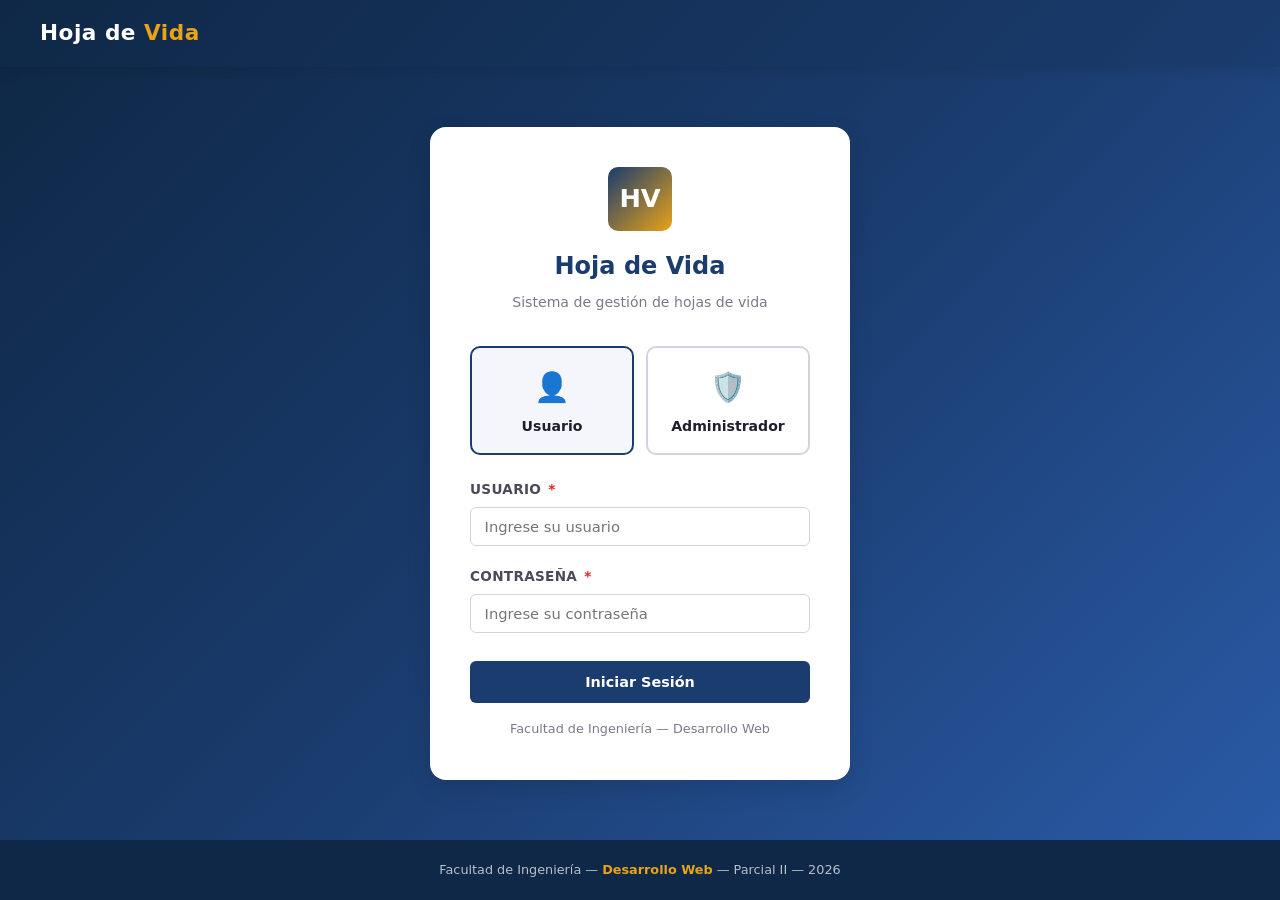
==== index.html @ d5df69de "commit inicial" ====
<!--
  ============================================================
  INDEX.HTML — Página de Inicio de Sesión (Login)
  ============================================================
  PROPÓSITO:
  Punto de entrada de la aplicación. El usuario elige su ROL
  (Usuario o Administrador) e ingresa sus credenciales.
  Según el rol, el formulario redirige a:
    - Usuario  → datos-personales.html (paso 1 del wizard)
    - Admin    → admin.html (panel de administración)

  ESTRUCTURA:
  ┌─ <header>         → Barra superior con el nombre de la app
  ├─ <div.login-wrapper> → Centrado vertical/horizontal (flexbox)
  │   └─ <div.login-card>  → Tarjeta blanca con el formulario
  │       ├─ Logo + título
  │       ├─ Selector de Rol (radio buttons con tarjetas)
  │       └─ Formulario (usuario + contraseña + botón submit)
  └─ <footer>         → Pie de página con créditos

  CLASES CSS CLAVE (ver css/styles.css):
  - .login-wrapper  → Centra la tarjeta con flexbox (vertical + horizontal)
  - .login-card     → Tarjeta blanca con sombra y bordes redondeados
  - .role-selector  → Contenedor flex para las opciones de rol
  - .role-option    → Cada tarjeta de rol (clickeable como radio button)
  - .selected       → Resalta la tarjeta de rol actualmente seleccionada
  ============================================================
-->
<!DOCTYPE html>
<html lang="es">
<head>
  <meta charset="UTF-8">
  <meta name="viewport" content="width=device-width, initial-scale=1.0">
  <title>Hoja de Vida - Inicio de Sesión</title>
  <!-- Hoja de estilos compartida por todas las páginas del proyecto -->
  <link rel="stylesheet" href="css/styles.css">
</head>
<body>

  <!-- HEADER: Encabezado principal de la aplicación, visible en la página de inicio de sesión -->
  <header>
    <div class="header-inner">
      <h1>Hoja de <span>Vida</span></h1>
    </div>
  </header>

  <!--
    LOGIN-WRAPPER: Contenedor que centra la tarjeta de login
    en el centro exacto de la pantalla (usa flexbox con justify-content
    y align-items en center). Ocupa todo el espacio disponible (flex: 1).
  -->
  <div class="login-wrapper">
    <!--
      LOGIN-CARD: Tarjeta principal del formulario de login.
      Contiene el logo, selector de rol y campos del formulario.
      max-width: 420px limita su ancho para que no se extienda demasiado.
    -->
    <div class="login-card">
      <!-- Encabezado de la tarjeta: logo circular con iniciales + título -->
      <div class="login-header">
        <div class="login-logo">HV</div>
        <h2>Hoja de Vida</h2>
        <p>Sistema de gestión de hojas de vida</p>
      </div>

      <!--
        SELECTOR DE ROL: Dos "tarjetas" tipo radio button.
        Cada <label> envuelve un <input type="radio">, así que al hacer
        clic en cualquier parte de la tarjeta se selecciona el radio.
        - .role-option: Estilo base de cada tarjeta
        - .selected: Clase que resalta la opción elegida (borde azul)
        La clase .selected se debe alternar con JavaScript al cambiar
        el radio (actualmente no hay JS conectado, pero la estructura
        está lista para ello).
      -->
      <div class="role-selector">
        <label class="role-option selected">
          <a href="datos-personales.html">
            <input type="radio" name="role" value="usuario" checked>
            <div class="role-icon">👤</div>
            <div class="role-name">Usuario</div>
          </a>
        </label>
        
        <label class="role-option">
          <a href="admin.html">
            <input type="radio" name="role" value="admin">
            <div class="role-icon">🛡️</div>
            <div class="role-name">Administrador</div>
          </a>
        </label>
        
      </div>

      <!--
        FORMULARIO DE LOGIN:
        - action="datos-personales.html": al hacer submit, navega al paso 1
          (en una app real, esto iría al servidor para validar credenciales)
        - method="get": envía los datos como parámetros en la URL
        - Campos: usuario y contraseña con validaciones HTML5
          · minlength/maxlength: longitud mínima y máxima
          · autocomplete: ayuda al navegador a sugerir datos guardados
        - Los <span class="error-msg"> son mensajes de error ocultos por defecto,
          se mostrarían con JS al validar
      -->
      <form id="loginForm" action="datos-personales.html" method="get">
        <div class="form-group">
          <label for="usuario">Usuario <span class="required-mark">*</span></label>
          <input type="text" id="usuario" name="usuario" placeholder="Ingrese su usuario"
                 minlength="3" maxlength="30" autocomplete="username">
          <span class="error-msg" id="errorUsuario">El usuario es obligatorio</span>
        </div>

        <div class="form-group">
          <label for="contrasena">Contraseña <span class="required-mark">*</span></label>
          <input type="password" id="contrasena" name="contrasena" placeholder="Ingrese su contraseña"
                 minlength="4" maxlength="50" autocomplete="current-password">
          <span class="error-msg" id="errorContrasena">La contraseña es obligatoria</span>
        </div>

        <button type="submit" class="btn btn-primary">Iniciar Sesión</button>
      </form>

      <p class="text-center mt-2" style="font-size: 0.8rem; color: var(--text-light);">
        Facultad de Ingeniería &mdash; Desarrollo Web
      </p>
    </div>
  </div>

  <!-- FOOTER: Pie de página con información de la facultad y año -->
  <footer>
    <p>Facultad de Ingeniería &mdash; <strong>Desarrollo Web</strong> &mdash; Parcial II &mdash; 2026</p>
  </footer>

  <!--
    SCRIPT: Archivo JS para manejar la lógica del login.
    Actualmente comentado porque aún no se ha creado.
    Aquí iría la validación del formulario y el cambio de
    action según el rol seleccionado (usuario → datos-personales.html,
    admin → admin.html).
  -->
  <!-- <script src="js/login.js"></script> -->
</body>
</html>
---- css/styles.css ----
/*
  =====================================================================
  STYLES.CSS - Hoja de estilos principal del proyecto "Hoja de Vida"
  =====================================================================
  Este archivo contiene TODOS los estilos del proyecto. No se usa
  ningún framework externo (Bootstrap, Tailwind, etc.) ni CDN.
  Todo funciona 100% offline.

  ESTRUCTURA DEL ARCHIVO (en orden):
  1. RESET & BASE       → Reseteo universal y variables CSS
  2. HEADER             → Barra superior (logo, nombre usuario)
  3. NAV                → Navegación tipo wizard/stepper por pasos
  4. MAIN               → Contenedor principal del contenido
  5. SECTIONS           → Tarjetas blancas que agrupan formularios
  6. FORMS              → Sistema de grillas y estilos de inputs
  7. BUTTONS            → Variantes de botones (primary, secondary, etc.)
  8. RECORDS TABLE      → Tablas dinámicas (estudios, experiencias, etc.)
  9. PREVIEW CARD       → Panel de previsualización de datos
  10. STATUS BADGES     → Etiquetas de estado (Aceptada, Rechazada, etc.)
  11. LOGIN PAGE        → Página de inicio de sesión
  12. ADMIN PANEL       → Panel del administrador (filtros, cards)
  13. FOOTER            → Pie de página
  14. UTILITIES         → Clases de utilidad (márgenes, alertas, etc.)
  15. PROGRESS BAR      → Barra visual de progreso por pasos
  16. RESPONSIVE        → Media queries para tablet (768px) y móvil (480px)

  CONVENCIÓN DE COLORES:
  - Azul oscuro (--primary)  → Elementos principales, encabezados
  - Dorado (--accent)        → Destacados, paso activo, botones especiales
  - Verde (--success)        → Éxito, pasos completados
  - Rojo (--error)           → Errores, rechazados
  - Amarillo (--warning)     → Advertencias, pendientes
  =====================================================================
*/

/* ========== 1. RESET & BASE ========== */

/*
  RESET UNIVERSAL:
  Elimina márgenes, paddings y aplica box-sizing: border-box a TODOS
  los elementos. Esto evita comportamientos inesperados del modelo de caja.
  - *        → todos los elementos
  - *::before, *::after → pseudo-elementos (contenido generado con CSS)
*/
*,
*::before,
*::after {
  margin: 0;
  padding: 0;
  box-sizing: border-box; /* El padding y border se incluyen DENTRO del ancho total */
}

/*
  VARIABLES CSS (Custom Properties):
  Se definen en :root (equivale al <html>) para que estén disponibles
  en TODO el documento. Se usan así: var(--nombre-variable).
  Ventaja: si cambias un color aquí, se actualiza en TODO el proyecto.
*/
:root {
  /* Colores principales (azul institucional) */
  --primary: #1a3c6e;        /* Azul oscuro - color principal */
  --primary-light: #2a5aa6;  /* Azul más claro - hover, focus */
  --primary-dark: #0f2847;   /* Azul más oscuro - header, footer */

  /* Color de acento (dorado/amarillo) para destacar elementos */
  --accent: #e8a317;         /* Dorado principal */
  --accent-light: #f5c548;   /* Dorado claro - hover */

  /* Fondos */
  --bg-light: #f4f6f9;       /* Gris muy claro - fondo general de la página */
  --bg-white: #ffffff;        /* Blanco - fondo de tarjetas/secciones */

  /* Textos (de más oscuro a más claro) */
  --text-dark: #1e1e2f;      /* Casi negro - títulos, texto principal */
  --text-medium: #4a4a5a;    /* Gris medio - labels, texto secundario */
  --text-light: #7a7a8a;     /* Gris claro - hints, placeholders */

  /* Bordes */
  --border: #d0d5dd;         /* Gris para bordes de inputs */
  --border-focus: #2a5aa6;   /* Azul para el borde cuando el input tiene foco */

  /* Colores semánticos (estados) */
  --success: #16a34a;        /* Verde - éxito, completado, aceptado */
  --success-bg: #dcfce7;     /* Verde claro - fondo de alertas de éxito */
  --error: #dc2626;          /* Rojo - error, obligatorio, rechazado */
  --error-bg: #fef2f2;       /* Rojo claro - fondo de alertas de error */
  --warning: #f59e0b;        /* Amarillo - advertencia, diligenciada */
  --warning-bg: #fffbeb;     /* Amarillo claro - fondo de alertas de advertencia */

  /* Sombras (de menor a mayor intensidad) */
  --shadow-sm: 0 1px 3px rgba(0, 0, 0, 0.08);   /* Sombra sutil para tarjetas */
  --shadow-md: 0 4px 12px rgba(0, 0, 0, 0.1);    /* Sombra media para hover */
  --shadow-lg: 0 8px 24px rgba(0, 0, 0, 0.12);   /* Sombra grande para modales */

  /* Bordes redondeados */
  --radius-sm: 6px;          /* Inputs, botones */
  --radius-md: 10px;         /* Cards, paneles */
  --radius-lg: 16px;         /* Secciones principales */

  /* Transición global: duración y tipo de animación */
  --transition: 0.25s ease;  /* 250ms con suavizado para hover, focus, etc. */
}

/*
  BASE HTML:
  - font-size: 16px → tamaño base para rem (1rem = 16px)
  - scroll-behavior: smooth → scroll suave al hacer clic en anclas (#)
*/
html {
  font-size: 16px;
  scroll-behavior: smooth;
}

/*
  BASE BODY:
  - font-family: 'Segoe UI' (Windows) → system-ui → -apple-system (Mac) → sans-serif
    Son fuentes del SISTEMA OPERATIVO, no requieren internet.
  - display: flex + flex-direction: column → el body es un flexbox vertical
    para que el footer siempre quede al final (con margin-top: auto en footer)
  - min-height: 100vh → ocupa al menos toda la altura de la ventana
*/
body {
  font-family: 'Segoe UI', system-ui, -apple-system, sans-serif;
  background-color: var(--bg-light);
  color: var(--text-dark);
  line-height: 1.6;        /* Espaciado entre líneas de texto */
  min-height: 100vh;       /* vh = viewport height (altura de la ventana) */
  display: flex;
  flex-direction: column;
}

/* Enlaces globales: azul sin subrayado, cambian a dorado en hover */
a {
  color: var(--primary-light);
  text-decoration: none;
  transition: color var(--transition);
}

a:hover {
  color: var(--accent);
}

/* Imágenes: nunca desbordan su contenedor */
img {
  max-width: 100%;
  display: block;
}

/* ========== 2. HEADER ==========
   Barra superior fija (sticky) con gradiente azul oscuro.
   Contiene el logo "Hoja de Vida" y el nombre del usuario con avatar.
   Se usa en TODAS las páginas del proyecto.
*/

/*
  header:
  - linear-gradient(135deg, ...) → gradiente diagonal de azul muy oscuro a azul
  - position: sticky + top: 0 → se queda pegado arriba al hacer scroll
  - z-index: 100 → se superpone sobre el contenido al hacer scroll
*/
header {
  background: linear-gradient(135deg, var(--primary-dark), var(--primary));
  color: #fff;
  padding: 1rem 2rem;
  box-shadow: var(--shadow-md);
  position: sticky;
  top: 0;
  z-index: 100;
}

/* Contenedor interno centrado con ancho máximo de 1200px.
   Usa flexbox para poner logo a la izquierda y usuario a la derecha */
header .header-inner {
  max-width: 1200px;
  margin: 0 auto;        /* margin auto centra horizontalmente */
  display: flex;
  align-items: center;
  justify-content: space-between; /* Separa elementos a los extremos */
}

header h1 {
  font-size: 1.35rem;
  font-weight: 700;
  letter-spacing: 0.5px;
}

/* La palabra "Vida" en el título se muestra en color dorado */
header h1 span {
  color: var(--accent);
}

/* Sección del usuario: nombre + avatar en fila */
.header-user {
  display: flex;
  align-items: center;
  gap: 0.75rem;           /* Espacio entre nombre y avatar */
  font-size: 0.9rem;
}

/* Avatar circular con la inicial del usuario */
.header-user .avatar {
  width: 36px;
  height: 36px;
  border-radius: 50%;     /* Lo hace circular */
  background: var(--accent);
  display: flex;
  align-items: center;
  justify-content: center;
  font-weight: 700;
  font-size: 0.85rem;
  color: var(--primary-dark);
}

/* ========== 3. NAV (Navegación tipo Wizard/Stepper) ==========
   Barra de navegación que muestra los 5 pasos del formulario.
   Cada paso puede estar en uno de 3 estados:
   - .active    → Paso actual (borde dorado abajo, texto azul)
   - .completed → Paso ya completado (número reemplazado por ✓ verde)
   - .disabled  → Paso aún no disponible (gris, no se puede hacer clic)
*/
nav {
  background: var(--bg-white);
  border-bottom: 2px solid var(--border);
  padding: 0 2rem;
}

/* Contenedor flex horizontal con scroll horizontal en pantallas pequeñas */
nav .nav-inner {
  max-width: 1200px;
  margin: 0 auto;
  display: flex;
  align-items: center;
  gap: 0;
  overflow-x: auto;       /* Permite scroll horizontal si no caben todos los pasos */
}

/* Cada enlace/paso de la navegación */
nav a {
  display: flex;
  align-items: center;
  gap: 0.4rem;
  padding: 0.85rem 1.2rem;
  color: var(--text-medium);
  font-size: 0.88rem;
  font-weight: 500;
  border-bottom: 3px solid transparent; /* Borde invisible, se activa con .active */
  transition: all var(--transition);
  white-space: nowrap;    /* Evita que el texto se parta en dos líneas */
}

nav a:hover {
  color: var(--primary);
  background: var(--bg-light);
}

/* Paso ACTIVO: texto azul y línea dorada abajo */
nav a.active {
  color: var(--primary);
  border-bottom-color: var(--accent);
  font-weight: 600;
}

/* Paso DESHABILITADO: gris, no interactivo, semitransparente */
nav a.disabled {
  color: var(--text-light);
  pointer-events: none;   /* Ignora clics */
  opacity: 0.5;
}

/*
  Indicadores numéricos circulares de cada paso (1, 2, 3, 4, 5).
  Por defecto son gris. Cambian de color según el estado del paso.
*/
nav a .step-num {
  display: inline-flex;
  align-items: center;
  justify-content: center;
  width: 22px;
  height: 22px;
  border-radius: 50%;
  background: var(--border);      /* Gris por defecto */
  color: var(--text-medium);
  font-size: 0.72rem;
  font-weight: 700;
}

/* Número del paso ACTIVO: fondo dorado */
nav a.active .step-num {
  background: var(--accent);
  color: var(--primary-dark);
}

/* Número del paso COMPLETADO: fondo verde con ✓ blanco */
nav a.completed .step-num {
  background: var(--success);
  color: #fff;
}

/* ========== 4. MAIN ==========
   Contenedor principal del contenido de cada página.
   - flex: 1 → ocupa todo el espacio vertical disponible entre nav y footer
   - max-width: 1200px + margin: 0 auto → centrado con ancho máximo
*/
main {
  flex: 1;
  max-width: 1200px;
  width: 100%;
  margin: 0 auto;
  padding: 2rem;
}

/* ========== 5. SECTIONS (Tarjetas de contenido) ==========
   Cada <section> es una tarjeta blanca con bordes redondeados.
   Se usan para agrupar formularios y secciones de contenido.
   Ejemplo: "Datos de Identificación", "Educación Superior", etc.
*/
section {
  background: var(--bg-white);
  border-radius: var(--radius-lg);  /* 16px de border-radius */
  box-shadow: var(--shadow-sm);     /* Sombra sutil */
  padding: 2rem;
  margin-bottom: 1.5rem;            /* Separación entre secciones */
}

/* Título de sección: azul con ícono emoji a la izquierda y línea gris abajo */
section .section-title {
  font-size: 1.15rem;
  font-weight: 700;
  color: var(--primary);
  margin-bottom: 1.5rem;
  padding-bottom: 0.75rem;
  border-bottom: 2px solid var(--bg-light);
  display: flex;
  align-items: center;
  gap: 0.5rem;
}

section .section-title .icon {
  font-size: 1.3rem;
}

/* Subtítulo de sección (usado dentro de una section para agrupar campos) */
section .section-subtitle {
  font-size: 0.95rem;
  color: var(--text-medium);
  margin-bottom: 1rem;
  font-weight: 500;
}

/* ========== 6. FORMS (Sistema de formularios) ==========
   Sistema de grillas con CSS Grid para organizar campos de formulario.
   
   USO EN HTML:
   <div class="form-grid cols-3">     ← 3 columnas
     <div class="form-group">         ← Contenedor de un campo
       <label>Nombre</label>          ← Etiqueta
       <input type="text">            ← Campo
       <span class="error-msg">...</span> ← Mensaje de error (oculto por defecto)
     </div>
   </div>
   
   VARIANTES DE COLUMNAS:
   - form-grid        → auto-fit (columnas automáticas, mín 260px)
   - form-grid cols-2 → 2 columnas exactas
   - form-grid cols-3 → 3 columnas exactas
   - form-grid cols-4 → 4 columnas exactas
   En móvil (< 768px) todas colapsan a 1 columna.
*/

/* Grilla base: columnas automáticas que se ajustan al espacio disponible */
.form-grid {
  display: grid;
  grid-template-columns: repeat(auto-fit, minmax(260px, 1fr));
  gap: 1.25rem;           /* Espacio entre campos */
}

/* Grillas con número fijo de columnas.
   1fr = fracción del espacio disponible (columnas iguales) */
.form-grid.cols-2 {
  grid-template-columns: repeat(2, 1fr);
}

.form-grid.cols-3 {
  grid-template-columns: repeat(3, 1fr);
}

.form-grid.cols-4 {
  grid-template-columns: repeat(4, 1fr);
}

/*
  FORM-GROUP: Contenedor de cada campo individual.
  Usa flexbox vertical para apilar: label → input → hint/error
*/
.form-group {
  display: flex;
  flex-direction: column;
  gap: 0.35rem;
}

/* full-width: el campo ocupa TODAS las columnas de la grilla */
.form-group.full-width {
  grid-column: 1 / -1;   /* Desde la columna 1 hasta la última */
}

/* span-2: el campo ocupa 2 columnas de la grilla */
.form-group.span-2 {
  grid-column: span 2;
}

/*
  LABELS: Etiquetas de campo.
  Texto gris, mayúsculas, pequeño y en negrita.
  El asterisco rojo (*) indica campo obligatorio.
*/
.form-group label {
  font-size: 0.82rem;
  font-weight: 600;
  color: var(--text-medium);
  text-transform: uppercase;
  letter-spacing: 0.3px;
}

.form-group label .required-mark {
  color: var(--error);    /* Rojo para el asterisco * */
  margin-left: 2px;
}

/*
  INPUTS, SELECTS Y TEXTAREAS:
  Estilo compartido para todos los campos de entrada.
  - Borde gris de 1.5px
  - Al hacer focus: borde azul + sombra azul sutil (glow)
  - Con error (.error): borde rojo + sombra roja
  - Deshabilitado: fondo gris, cursor no-allowed
*/
.form-group input,
.form-group select,
.form-group textarea {
  padding: 0.65rem 0.85rem;
  border: 1.5px solid var(--border);
  border-radius: var(--radius-sm);
  font-size: 0.92rem;
  font-family: inherit;   /* Hereda la fuente del body */
  color: var(--text-dark);
  background: var(--bg-white);
  transition: border-color var(--transition), box-shadow var(--transition);
  outline: none;           /* Elimina el borde azul nativo del navegador */
}

/* Estado FOCUS: borde azul con resplandor (glow) sutil */
.form-group input:focus,
.form-group select:focus,
.form-group textarea:focus {
  border-color: var(--border-focus);
  box-shadow: 0 0 0 3px rgba(42, 90, 166, 0.12); /* Anillo azul translúcido */
}

/* Estado ERROR: borde rojo con resplandor rojo (clase agregada con JS) */
.form-group input.error,
.form-group select.error,
.form-group textarea.error {
  border-color: var(--error);
  box-shadow: 0 0 0 3px rgba(220, 38, 38, 0.1);
}

/* Estado DESHABILITADO: fondo gris, no interactivo */
.form-group input:disabled,
.form-group select:disabled {
  background: var(--bg-light);
  color: var(--text-light);
  cursor: not-allowed;
}

/* Texto de ayuda debajo del campo (ej: "Se cargará con JS") */
.form-group .hint {
  font-size: 0.75rem;
  color: var(--text-light);
}

/* Mensaje de error: oculto por defecto (display: none).
   Se muestra con JS agregando display: block cuando hay error */
.form-group .error-msg {
  font-size: 0.75rem;
  color: var(--error);
  display: none;           /* Oculto hasta que JS lo active */
}

/* Textarea: redimensionable solo verticalmente */
.form-group textarea {
  resize: vertical;
  min-height: 80px;
}

/*
  SELECT personalizado:
  - appearance: none → oculta la flecha nativa del navegador
  - background-image → agrega una flecha SVG personalizada (inline, NO requiere internet)
    La flecha es un SVG codificado en formato data:image/svg+xml
  - padding-right extra → deja espacio para la flecha
*/
.form-group select {
  cursor: pointer;
  appearance: none;
  background-image: url("data:image/svg+xml,%3Csvg xmlns='http://www.w3.org/2000/svg' width='12' height='8' viewBox='0 0 12 8'%3E%3Cpath fill='%234a4a5a' d='M1.41 0L6 4.58 10.59 0 12 1.41l-6 6-6-6z'/%3E%3C/svg%3E");
  background-repeat: no-repeat;
  background-position: right 0.85rem center;
  padding-right: 2.5rem;
}

/*
  RADIO BUTTONS Y CHECKBOXES:
  Grupos horizontales con flex-wrap para que se ajusten si no caben.
  - accent-color: var(--primary) → colorea el radio/checkbox en azul (CSS nativo)
*/
.radio-group,
.checkbox-group {
  display: flex;
  gap: 1.5rem;
  flex-wrap: wrap;
  padding-top: 0.3rem;
}

/* Los labels dentro de radio/checkbox se sobreescriben para ser normales
   (no uppercase como los labels de form-group) */
.radio-group label,
.checkbox-group label {
  display: flex;
  align-items: center;
  gap: 0.4rem;
  font-size: 0.88rem;
  font-weight: 400;
  text-transform: none;
  color: var(--text-dark);
  cursor: pointer;
}

.radio-group input[type="radio"],
.checkbox-group input[type="checkbox"] {
  width: 18px;
  height: 18px;
  accent-color: var(--primary); /* Color azul para el radio/checkbox */
  cursor: pointer;
}

/* ========== 7. BUTTONS (Sistema de botones) ==========
   Botón base (.btn) + variantes de color:
   - .btn-primary   → Azul (acciones principales: "Siguiente", "Guardar")
   - .btn-secondary → Borde azul, fondo transparente ("Anterior", "Cancelar")
   - .btn-accent    → Dorado (agregar registros: "➕ Agregar Estudio")
   - .btn-success   → Verde ("Finalizar y Enviar")
   - .btn-danger    → Rojo (eliminar registros)
   
   Modificadores de tamaño:
   - .btn-sm        → Botón pequeño (para tablas)
   - .btn-icon      → Botón cuadrado solo con ícono
*/
.btn {
  display: inline-flex;
  align-items: center;
  justify-content: center;
  gap: 0.5rem;
  padding: 0.7rem 1.6rem;
  border: none;
  border-radius: var(--radius-sm);
  font-size: 0.9rem;
  font-weight: 600;
  font-family: inherit;
  cursor: pointer;
  transition: all var(--transition);
  text-decoration: none;    /* Para cuando .btn se usa en un <a> */
}

.btn-primary {
  background: var(--primary);
  color: #fff;
}

.btn-primary:hover {
  background: var(--primary-light);
  color: #fff;
  box-shadow: var(--shadow-md);
}

/* Botón con borde, sin fondo. Al hacer hover se llena de azul */
.btn-secondary {
  background: transparent;
  color: var(--primary);
  border: 1.5px solid var(--primary);
}

.btn-secondary:hover {
  background: var(--primary);
  color: #fff;
}

.btn-accent {
  background: var(--accent);
  color: var(--primary-dark);
}

.btn-accent:hover {
  background: var(--accent-light);
  box-shadow: var(--shadow-md);
}

.btn-success {
  background: var(--success);
  color: #fff;
}

.btn-success:hover {
  opacity: 0.9;
}

.btn-danger {
  background: var(--error);
  color: #fff;
}

.btn-danger:hover {
  opacity: 0.9;
}

/* Tamaño pequeño para botones dentro de tablas */
.btn-sm {
  padding: 0.45rem 1rem;
  font-size: 0.82rem;
}

/* Botón cuadrado para íconos */
.btn-icon {
  padding: 0.5rem;
  min-width: 36px;
  min-height: 36px;
}

/*
  BARRA DE ACCIONES DEL FORMULARIO:
  Va al final de cada formulario. Contiene:
  - Izquierda: botón "Previsualizar"
  - Derecha: grupo de botones "← Anterior" + "Siguiente →"
*/
.form-actions {
  display: flex;
  justify-content: space-between;
  align-items: center;
  padding-top: 1.5rem;
  margin-top: 1.5rem;
  border-top: 2px solid var(--bg-light); /* Línea separadora */
}

.form-actions .btn-group {
  display: flex;
  gap: 0.75rem;
}

/* ========== 8. DYNAMIC RECORDS TABLE (Tablas dinámicas) ==========
   Tablas usadas para mostrar registros agregados dinámicamente con JS:
   - Estudios superiores (formacion-academica.html)
   - Idiomas (formacion-academica.html)
   - Experiencias laborales (experiencia-laboral.html)
   - Detalle de experiencia (tiempo-experiencia.html)
   - Hojas de vida (admin.html)
   
   Estructura HTML:
   <div class="records-container">
     <table class="records-table">
       <thead>...</thead>     ← Encabezado azul
       <tbody>...</tbody>     ← Filas de datos (se agregan con JS)
     </table>
     <div class="records-empty">No hay registros</div> ← Mensaje vacío
   </div>
*/
.records-container {
  margin-top: 1.5rem;
}

.records-header {
  display: flex;
  justify-content: space-between;
  align-items: center;
  margin-bottom: 1rem;
}

.records-header h4 {
  font-size: 0.95rem;
  color: var(--text-dark);
}

/* Tabla: ancho completo, bordes colapsados (sin espacio entre celdas) */
.records-table {
  width: 100%;
  border-collapse: collapse;
  font-size: 0.85rem;
}

/* Encabezado de tabla: fondo azul, texto blanco, uppercase */
.records-table thead {
  background: var(--primary);
  color: #fff;
}

.records-table th {
  padding: 0.7rem 0.85rem;
  text-align: left;
  font-weight: 600;
  font-size: 0.78rem;
  text-transform: uppercase;
  letter-spacing: 0.3px;
}

/* Bordes redondeados en las esquinas superiores del encabezado */
.records-table th:first-child {
  border-radius: var(--radius-sm) 0 0 0;
}

.records-table th:last-child {
  border-radius: 0 var(--radius-sm) 0 0;
}

/* Celdas de datos: separadas por línea gris inferior */
.records-table td {
  padding: 0.65rem 0.85rem;
  border-bottom: 1px solid var(--border);
  vertical-align: middle;
}

/* Hover en filas: fondo gris claro para feedback visual */
.records-table tbody tr:hover {
  background: var(--bg-light);
}

/* Celda de acciones: botones "Editar" y "Eliminar" en fila */
.records-table .actions-cell {
  display: flex;
  gap: 0.4rem;
}

/* Mensaje que se muestra cuando la tabla está vacía */
.records-empty {
  text-align: center;
  padding: 2rem 1rem;
  color: var(--text-light);
  font-size: 0.9rem;
  background: var(--bg-light);
  border-radius: var(--radius-md);
  margin-top: 0.5rem;
}

/* ========== 9. PREVIEW CARD (Panel de previsualización) ==========
   Panel con borde punteado (dashed) que muestra un resumen de los
   datos llenados. Oculto por defecto (display: none).
   Se muestra al hacer clic en "👁️ Previsualizar" agregando la clase .visible.
*/
.preview-panel {
  background: var(--bg-light);
  border: 2px dashed var(--border);  /* Borde punteado gris */
  border-radius: var(--radius-md);
  padding: 1.5rem;
  margin-top: 1.5rem;
  display: none;                     /* Oculto por defecto */
}

/* Clase que JS agrega para mostrar el panel */
.preview-panel.visible {
  display: block;
}

.preview-panel h3 {
  font-size: 1rem;
  color: var(--primary);
  margin-bottom: 1rem;
  display: flex;
  align-items: center;
  gap: 0.5rem;
}

/* Grilla de previsualización: etiqueta arriba, valor abajo */
.preview-grid {
  display: grid;
  grid-template-columns: repeat(auto-fit, minmax(220px, 1fr));
  gap: 0.75rem;
}

/* Cada ítem de previsualización: label pequeño + valor */
.preview-item {
  display: flex;
  flex-direction: column;
  gap: 0.15rem;
}

.preview-item .preview-label {
  font-size: 0.72rem;
  font-weight: 600;
  text-transform: uppercase;
  color: var(--text-light);
  letter-spacing: 0.3px;
}

.preview-item .preview-value {
  font-size: 0.9rem;
  color: var(--text-dark);
  font-weight: 500;
}

/* ========== 10. STATUS BADGES (Etiquetas de estado) ==========
   Etiquetas tipo "pill" (redondeadas) para mostrar estados:
   - badge-success → verde (✅ Aceptada)
   - badge-warning → amarillo (⏳ Diligenciada)
   - badge-error   → rojo (❌ Rechazada)
   - badge-info    → azul (informativo)
   
   Uso: <span class="badge badge-warning">⏳ Diligenciada</span>
*/
.badge {
  display: inline-flex;
  align-items: center;
  gap: 0.3rem;
  padding: 0.25rem 0.75rem;
  border-radius: 50px;       /* Forma de "pill" (muy redondeado) */
  font-size: 0.75rem;
  font-weight: 600;
  text-transform: uppercase;
  letter-spacing: 0.3px;
}

.badge-success {
  background: var(--success-bg);  /* Verde claro */
  color: var(--success);          /* Texto verde */
}

.badge-warning {
  background: var(--warning-bg);  /* Amarillo claro */
  color: var(--warning);          /* Texto amarillo */
}

.badge-error {
  background: var(--error-bg);    /* Rojo claro */
  color: var(--error);            /* Texto rojo */
}

.badge-info {
  background: #eff6ff;            /* Azul claro */
  color: #2563eb;                 /* Texto azul */
}

/* ========== 11. LOGIN PAGE (Página de inicio de sesión - index.html) ==========
   Diseño centrado con una tarjeta blanca sobre un fondo con gradiente azul.
   
   Estructura:
   .login-wrapper  → Fondo azul con gradiente, centra la tarjeta
     .login-card   → Tarjeta blanca con formulario
       .login-logo → Cuadro con "HV" (logo de la app)
       .role-selector → Selector de rol (Usuario / Administrador)
       form         → Campos de usuario y contraseña
*/

/* Wrapper: fondo con gradiente que ocupa todo el espacio disponible */
.login-wrapper {
  display: flex;
  align-items: center;     /* Centra verticalmente */
  justify-content: center; /* Centra horizontalmente */
  flex: 1;                 /* Ocupa todo el espacio entre header y footer */
  padding: 2rem;
  background: linear-gradient(135deg, var(--primary-dark) 0%, var(--primary) 50%, var(--primary-light) 100%);
}

/* Tarjeta del login: máximo 420px de ancho */
.login-card {
  background: var(--bg-white);
  border-radius: var(--radius-lg);
  box-shadow: var(--shadow-lg);
  padding: 2.5rem;
  width: 100%;
  max-width: 420px;
}

.login-card .login-header {
  text-align: center;
  margin-bottom: 2rem;
}

.login-card .login-header h2 {
  font-size: 1.5rem;
  color: var(--primary);
  margin-bottom: 0.4rem;
}

.login-card .login-header p {
  color: var(--text-light);
  font-size: 0.88rem;
}

/* Logo "HV": cuadrado con gradiente azul-dorado */
.login-card .login-logo {
  width: 64px;
  height: 64px;
  margin: 0 auto 1rem;    /* Centrado horizontalmente */
  background: linear-gradient(135deg, var(--primary), var(--accent));
  border-radius: var(--radius-md);
  display: flex;
  align-items: center;
  justify-content: center;
  font-size: 1.6rem;
  color: #fff;
  font-weight: 700;
}

/* En el login, los form-group tienen más margen inferior */
.login-card .form-group {
  margin-bottom: 1.25rem;
}

.login-card .form-group label {
  font-size: 0.85rem;
}

/* El botón de login ocupa todo el ancho */
.login-card .btn {
  width: 100%;
  padding: 0.8rem;
  margin-top: 0.5rem;
}

/*
  SELECTOR DE ROL:
  Dos opciones en fila: "Usuario" y "Administrador".
  Cada opción es un label que contiene un radio button oculto.
  Al seleccionar, se agrega la clase .selected con JS.
*/
.role-selector {
  display: flex;
  gap: 0.75rem;
  margin-bottom: 1.5rem;
}

/* Cada opción de rol: tarjeta con borde que cambia al seleccionar */
.role-option {
  flex: 1;                 /* Cada opción ocupa el mismo espacio */
  text-align: center;
  padding: 1rem;
  border: 2px solid var(--border);
  border-radius: var(--radius-md);
  cursor: pointer;
  transition: all var(--transition);
}

.role-option:hover {
  border-color: var(--primary-light);
  background: var(--bg-light);
}

/* Opción seleccionada: borde azul con fondo azul sutil */
.role-option.selected {
  border-color: var(--primary);
  background: rgba(42, 90, 166, 0.05);
}

/* El radio button real se oculta (la tarjeta entera actúa como control) */
.role-option input[type="radio"] {
  display: none;
}

.role-option .role-icon { font-size: 1.8rem;
  margin-bottom: 0.3rem;
}

.role-option .role-name {
  font-size: 0.88rem;
  font-weight: 600;
  color: var(--text-dark);
}

/* ========== 12. ADMIN PANEL (Panel de administración - admin.html) ==========
   Estilos exclusivos para la vista del administrador:
   - Toolbar con filtros tipo "pill" (Todas, Diligenciadas, Aceptadas, Rechazadas)
   - Cards para mostrar cada hoja de vida
*/

/* Barra de herramientas: filtros a la izquierda, contador a la derecha */
.admin-toolbar {
  display: flex;
  justify-content: space-between;
  align-items: center;
  flex-wrap: wrap;         /* Se ajusta en pantallas pequeñas */
  gap: 1rem;
  margin-bottom: 1.5rem;
}

.admin-toolbar .filters {
  display: flex;
  gap: 0.75rem;
  align-items: center;
  flex-wrap: wrap;
}

/*
  FILTER-BTN: Botones de filtro tipo "pill" (muy redondeados).
  - Por defecto: borde gris, fondo blanco
  - .active: fondo azul, texto blanco (filtro seleccionado)
*/
.filter-btn {
  padding: 0.45rem 1.1rem;
  border: 1.5px solid var(--border);
  border-radius: 50px;    /* Forma de pill */
  font-size: 0.82rem;
  font-weight: 500;
  background: var(--bg-white);
  color: var(--text-medium);
  cursor: pointer;
  transition: all var(--transition);
}

.filter-btn:hover {
  border-color: var(--primary-light);
  color: var(--primary);
}

.filter-btn.active {
  background: var(--primary);
  color: #fff;
  border-color: var(--primary);
}

/* Card del admin: tarjeta con borde que muestra info de una hoja de vida */
.admin-card {
  background: var(--bg-white);
  border-radius: var(--radius-md);
  border: 1px solid var(--border);
  padding: 1.25rem;
  margin-bottom: 1rem;
  transition: box-shadow var(--transition);
}

.admin-card:hover {
  box-shadow: var(--shadow-md);
}

.admin-card .card-header {
  display: flex;
  justify-content: space-between;
  align-items: flex-start;
  margin-bottom: 0.75rem;
}

.admin-card .card-header h4 {
  font-size: 1rem;
  color: var(--text-dark);
}

/* Cuerpo de la card: grilla auto para mostrar datos */
.admin-card .card-body {
  display: grid;
  grid-template-columns: repeat(auto-fit, minmax(180px, 1fr));
  gap: 0.5rem;
  font-size: 0.85rem;
  color: var(--text-medium);
}

/* Acciones de la card: botones "Ver" y "Cambiar Estado" */
.admin-card .card-actions {
  display: flex;
  gap: 0.5rem;
  margin-top: 1rem;
  padding-top: 0.75rem;
  border-top: 1px solid var(--bg-light);
}

/* ========== 13. FOOTER (Pie de página) ==========
   Barra inferior presente en todas las páginas.
   - margin-top: auto empuja el footer al fondo cuando el contenido es corto
     (funciona gracias al body con min-height: 100vh y display: flex)
*/
footer {
  background: var(--primary-dark);  /* Azul oscuro, igual al header */
  color: rgba(255, 255, 255, 0.7); /* Texto blanco semitransparente */
  padding: 1.25rem 2rem;
  text-align: center;
  font-size: 0.8rem;
  margin-top: auto;  /* Empuja al fondo (sticky footer con flexbox) */
}

/* El nombre del autor dentro de <strong> se resalta con el color acento */
footer strong {
  color: var(--accent);
}

/* ========== 14. UTILITIES (Clases utilitarias reutilizables) ==========
   Clases pequeñas de un solo propósito. Se pueden combinar con cualquier elemento.
   Ejemplo: <div class="form-grid cols-2 mt-2"> usa .mt-2 para agregar margen superior.
*/

/* — Alineación de texto — */
.text-center { text-align: center; }
.text-right { text-align: right; }

/* — Márgenes (mt = margin-top, mb = margin-bottom) — */
.mt-1 { margin-top: 0.5rem; }   /* Margen superior pequeño */
.mt-2 { margin-top: 1rem; }     /* Margen superior mediano */
.mt-3 { margin-top: 1.5rem; }   /* Margen superior grande */
.mb-1 { margin-bottom: 0.5rem; }
.mb-2 { margin-bottom: 1rem; }

/* — Visibilidad (toggle con JavaScript) — */
.hidden { display: none; }    /* Ocultar elemento */
.visible { display: block; }  /* Mostrar elemento */

/* Línea divisora horizontal para separar secciones */
.divider {
  height: 1px;
  background: var(--border);
  margin: 1.5rem 0;
}

/*
  ALERTAS: Cajas de mensaje con icono + texto.
  Se usa con una variante de color: .alert-info, .alert-warning, etc.
  Ejemplo: <div class="alert alert-info">ℹ️ Información importante</div>
*/
.alert {
  padding: 0.85rem 1.1rem;
  border-radius: var(--radius-sm);
  font-size: 0.88rem;
  margin-bottom: 1rem;
  display: flex;            /* Icono y texto en línea */
  align-items: center;
  gap: 0.5rem;
}

/* Variante azul: información general */
.alert-info {
  background: #eff6ff;
  color: #1d4ed8;
  border: 1px solid #bfdbfe;
}

/* Variante amarilla: advertencias */
.alert-warning {
  background: var(--warning-bg);
  color: #92400e;
  border: 1px solid #fde68a;
}

/* Variante verde: éxito / confirmación */
.alert-success {
  background: var(--success-bg);
  color: #166534;
  border: 1px solid #bbf7d0;
}

/* Variante roja: errores */
.alert-error {
  background: var(--error-bg);
  color: #991b1b;
  border: 1px solid #fecaca;
}

/* ========== 15. PROGRESS BAR (Barra de progreso) ==========
   Indicador visual alternativo al stepper del nav.
   Cada paso es una línea coloreada según su estado.
*/
.progress-bar {
  display: flex;
  align-items: center;
  gap: 0.5rem;
  padding: 1rem 0;
}

/* Cada paso es una línea flexible de 4px de alto */
.progress-step {
  flex: 1;              /* Todos los pasos ocupan el mismo ancho */
  height: 4px;
  background: var(--border);  /* Gris por defecto (no completado) */
  border-radius: 2px;
  position: relative;
}

/* Paso completado: verde */
.progress-step.completed {
  background: var(--success);
}

/* Paso actual: naranja/acento */
.progress-step.current {
  background: var(--accent);
}

/* ========== 16. RESPONSIVE (Adaptación a pantallas pequeñas) ==========
   Media queries que ajustan el diseño para tablets y móviles.
   Estrategia "desktop-first": los estilos base son para pantalla grande
   y aquí se sobreescriben para pantallas más pequeñas.
*/

/*
  TABLET / PANTALLA MEDIANA (≤ 768px)
  - Header y nav se compactan
  - Todas las grillas de formulario pasan a 1 columna
  - Botones se apilan verticalmente
  - La tabla se vuelve scrolleable horizontalmente
*/
@media (max-width: 768px) {
  /* Header más compacto */
  header {
    padding: 0.85rem 1rem;
  }

  header h1 {
    font-size: 1.1rem;
  }

  /* Nav con menos padding */
  nav {
    padding: 0 0.5rem;
  }

  nav a {
    padding: 0.7rem 0.8rem;
    font-size: 0.8rem;
  }

  /* Contenido principal con menos margen */
  main {
    padding: 1rem;
  }

  section {
    padding: 1.25rem;
  }

  /*
    GRILLAS → 1 COLUMNA: En móvil todas las grillas colapsan
    a una sola columna para que los campos no queden apretados.
  */
  .form-grid {
    grid-template-columns: 1fr;
  }

  .form-grid.cols-2,
  .form-grid.cols-3,
  .form-grid.cols-4 {
    grid-template-columns: 1fr;  /* Anula las 2, 3 o 4 columnas */
  }

  /* Los campos que ocupaban 2 columnas ahora ocupan 1 */
  .form-group.span-2 {
    grid-column: span 1;
  }

  /* Botones se apilan verticalmente */
  .form-actions {
    flex-direction: column;
    gap: 0.75rem;
  }

  .form-actions .btn-group {
    width: 100%;
    flex-direction: column;
  }

  .form-actions .btn {
    width: 100%;  /* Botones de ancho completo */
  }

  /* Admin toolbar: filtros se apilan */
  .admin-toolbar {
    flex-direction: column;
    align-items: flex-start;
  }

  /* Tabla con scroll horizontal para no romper el layout */
  .records-table {
    display: block;
    overflow-x: auto;
  }

  /* Selector de rol se apila (login) */
  .role-selector {
    flex-direction: column;
  }
}

/*
  MÓVIL PEQUEÑO (≤ 480px)
  - Se oculta el texto de los pasos del nav, solo queda el número
  - Útil para que el stepper quepa en pantallas muy estrechas
*/
@media (max-width: 480px) {
  nav .nav-inner {
    gap: 0;  /* Elimina espacio entre pasos */
  }

  /* Oculta el texto del paso, solo deja visible .step-num */
  nav a span:not(.step-num) {
    display: none;
  }

  /* Números de paso más pequeños */
  nav a .step-num {
    width: 28px;
    height: 28px;
    font-size: 0.8rem;
  }
}
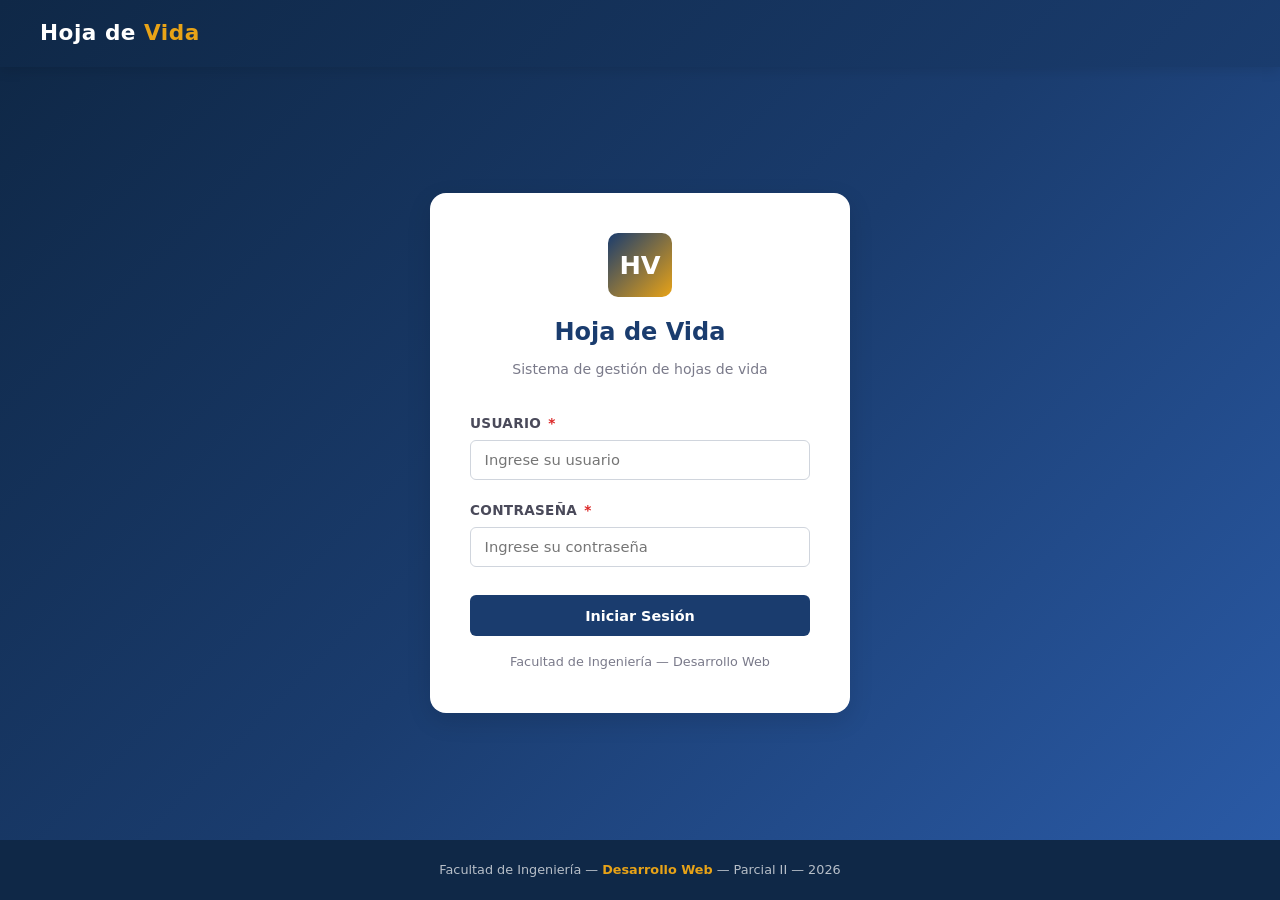
==== commit 8c553613: "Creacion de arreglos para inicio de sesion" ====
--- a/index.html
+++ b/index.html
@@ -64,35 +64,6 @@
       </div>
 
       <!--
-        SELECTOR DE ROL: Dos "tarjetas" tipo radio button.
-        Cada <label> envuelve un <input type="radio">, así que al hacer
-        clic en cualquier parte de la tarjeta se selecciona el radio.
-        - .role-option: Estilo base de cada tarjeta
-        - .selected: Clase que resalta la opción elegida (borde azul)
-        La clase .selected se debe alternar con JavaScript al cambiar
-        el radio (actualmente no hay JS conectado, pero la estructura
-        está lista para ello).
-      -->
-      <div class="role-selector">
-        <label class="role-option selected">
-          <a href="datos-personales.html">
-            <input type="radio" name="role" value="usuario" checked>
-            <div class="role-icon">👤</div>
-            <div class="role-name">Usuario</div>
-          </a>
-        </label>
-        
-        <label class="role-option">
-          <a href="admin.html">
-            <input type="radio" name="role" value="admin">
-            <div class="role-icon">🛡️</div>
-            <div class="role-name">Administrador</div>
-          </a>
-        </label>
-        
-      </div>
-
-      <!--
         FORMULARIO DE LOGIN:
         - action="datos-personales.html": al hacer submit, navega al paso 1
           (en una app real, esto iría al servidor para validar credenciales)
@@ -103,7 +74,7 @@
         - Los <span class="error-msg"> son mensajes de error ocultos por defecto,
           se mostrarían con JS al validar
       -->
-      <form id="loginForm" action="datos-personales.html" method="get">
+      <form id="loginForm">
         <div class="form-group">
           <label for="usuario">Usuario <span class="required-mark">*</span></label>
           <input type="text" id="usuario" name="usuario" placeholder="Ingrese su usuario"
@@ -121,7 +92,7 @@
         <button type="submit" class="btn btn-primary">Iniciar Sesión</button>
       </form>
 
-      <p class="text-center mt-2" style="font-size: 0.8rem; color: var(--text-light);">
+      <p class="text-center mt-2 text-caption">
         Facultad de Ingeniería &mdash; Desarrollo Web
       </p>
     </div>
@@ -139,6 +110,6 @@
     action según el rol seleccionado (usuario → datos-personales.html,
     admin → admin.html).
   -->
-  <!-- <script src="js/login.js"></script> -->
+  <script src="js/index.js"></script>
 </body>
 </html>
--- a/css/styles.css
+++ b/css/styles.css
@@ -804,6 +804,16 @@
   font-weight: 500;
 }
 
+/* Botones de acción dentro del panel de previsualización */
+.preview-actions {
+  display: flex;
+  justify-content: flex-end;
+  gap: 0.75rem;
+  margin-top: 1.25rem;
+  padding-top: 1rem;
+  border-top: 1px solid var(--border);
+}
+
 /* ========== 10. STATUS BADGES (Etiquetas de estado) ==========
    Etiquetas tipo "pill" (redondeadas) para mostrar estados:
    - badge-success → verde (✅ Aceptada)
@@ -1302,3 +1312,78 @@
     font-size: 0.8rem;
   }
 }
+
+/* ================================================================
+   CLASES REUTILIZABLES — Reemplazan estilos inline (style="...")
+   ================================================================ */
+
+/* Oculto por defecto: se muestra/oculta con JS (display: none → flex/block) */
+.hidden {
+  display: none;
+}
+
+/* Contenedor flex con alineación al final (para botones dentro de grillas) */
+.flex-end {
+  display: flex;
+  align-items: flex-end;
+}
+
+/* Caja de declaración / texto legal (certificacion.html) */
+.declaracion-box {
+  background: var(--bg-light);
+  padding: 1.5rem;
+  border-radius: var(--radius-md);
+  margin-bottom: 1.5rem;
+  line-height: 1.8;
+}
+
+.declaracion-box p {
+  font-size: 0.92rem;
+  color: var(--text-dark);
+  margin-bottom: 1rem;
+}
+
+.declaracion-box ul {
+  list-style: disc;
+  padding-left: 1.5rem;
+  font-size: 0.88rem;
+  color: var(--text-medium);
+}
+
+.declaracion-box li {
+  margin-bottom: 0.5rem;
+}
+
+/* Texto secundario pequeño (pies de formulario, leyendas) */
+.text-caption {
+  font-size: 0.8rem;
+  color: var(--text-light);
+}
+
+/* Label destacado (totales, resúmenes) */
+.label-highlight {
+  font-size: 1rem;
+  color: var(--primary);
+  font-weight: 700;
+}
+
+/* Input destacado (para campos de total/resumen deshabilitados) */
+.input-highlight {
+  font-size: 1.1rem;
+  font-weight: 700;
+  color: var(--primary);
+  background: #eff6ff;
+  border-color: var(--primary-light);
+}
+
+/* Avatar del administrador (rojo) */
+.avatar-admin {
+  background: var(--error);
+}
+
+/* Etiqueta de filtro (admin toolbar) */
+.filter-label {
+  font-size: 0.85rem;
+  font-weight: 600;
+  color: var(--text-medium);
+}
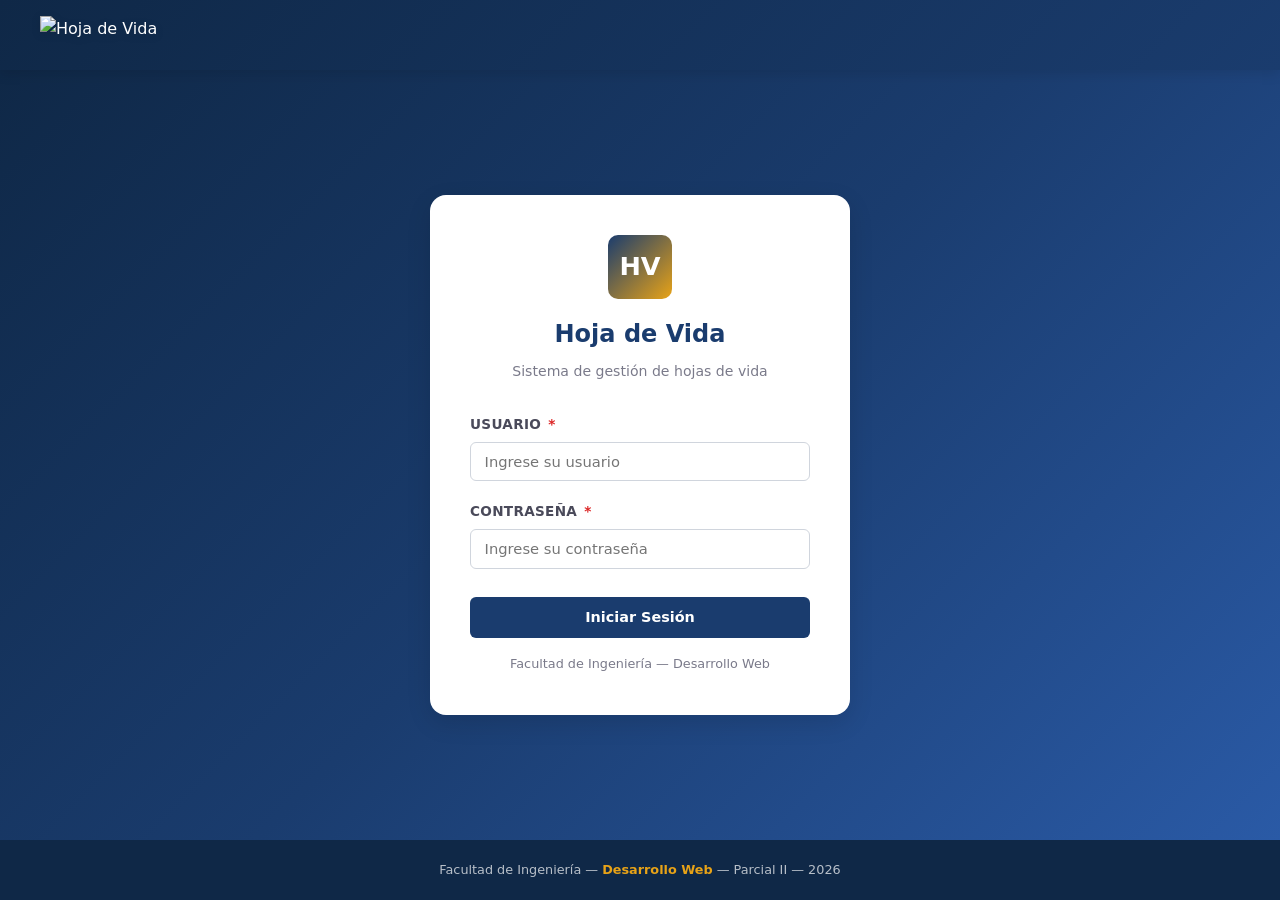
==== commit 6f124892: "creacion de archivo con código reutilizable y de archivos js que faltaban" ====
--- a/index.html
+++ b/index.html
@@ -40,7 +40,7 @@
   <!-- HEADER: Encabezado principal de la aplicación, visible en la página de inicio de sesión -->
   <header>
     <div class="header-inner">
-      <h1>Hoja de <span>Vida</span></h1>
+      <img src="https://res.cloudinary.com/ddcxvjdno/image/upload/v1776186585/logo-parcial2_vikdwg.png" alt="Hoja de Vida" class="logo">
     </div>
   </header>
 
--- a/css/styles.css
+++ b/css/styles.css
@@ -159,6 +159,7 @@
   - z-index: 100 → se superpone sobre el contenido al hacer scroll
 */
 header {
+  height: 70px; /* altura fija */
   background: linear-gradient(135deg, var(--primary-dark), var(--primary));
   color: #fff;
   padding: 1rem 2rem;
@@ -178,10 +179,11 @@
   justify-content: space-between; /* Separa elementos a los extremos */
 }
 
-header h1 {
-  font-size: 1.35rem;
-  font-weight: 700;
-  letter-spacing: 0.5px;
+header .logo {
+  width: 130px;
+  height: auto;
+  object-fit: contain;
+  filter: drop-shadow(0 2px 4px rgba(0,0,0,0.1));
 }
 
 /* La palabra "Vida" en el título se muestra en color dorado */
